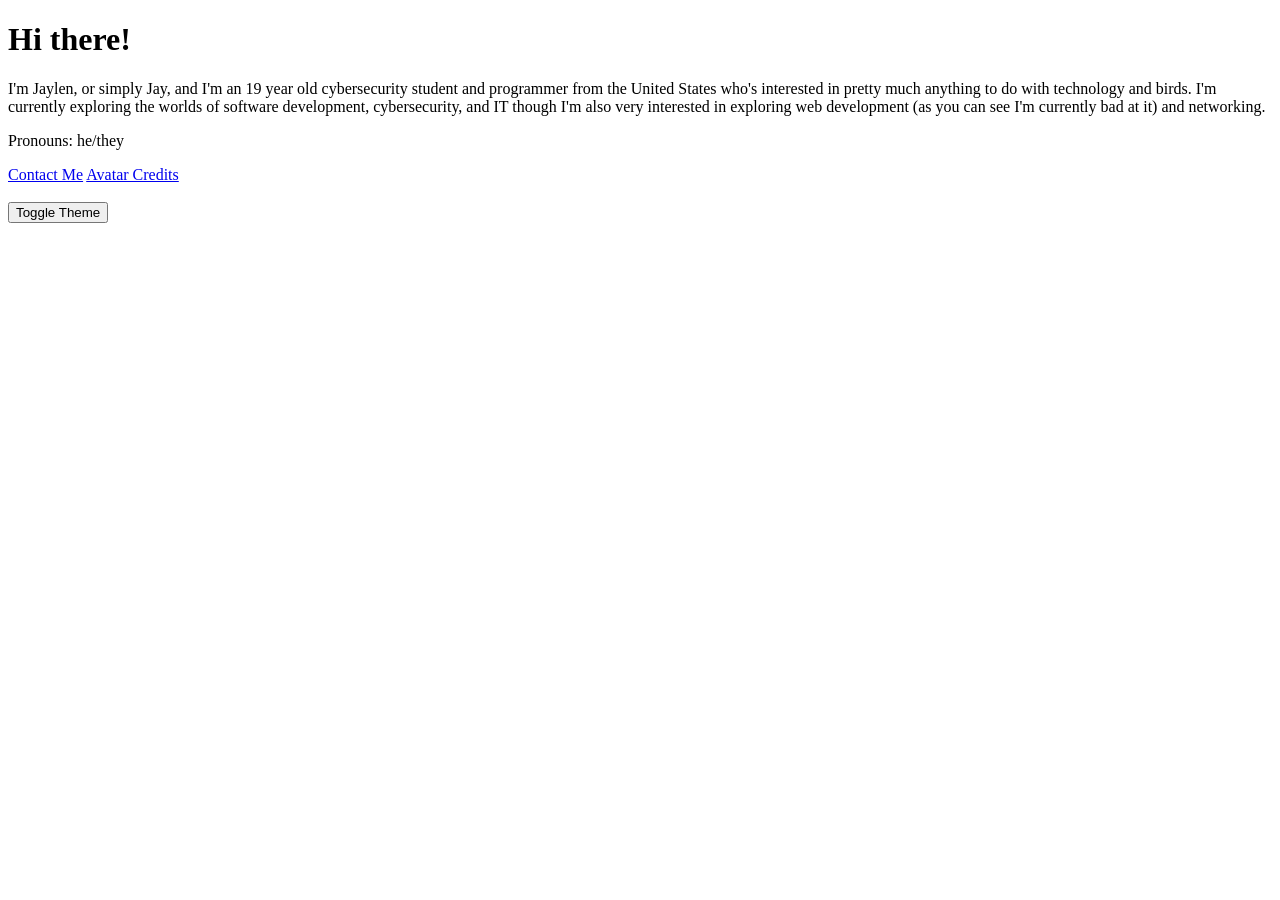
==== index.html @ 3ea10882 "remove /accounts Signed-off-by: Jaylen Ryan <git@jaylenryan.com>" ====
<!DOCTYPE html>
<html lang="en">
<head>
    <!--General Meta Tags-->
    <meta charset="UTF-8">
    <meta http-equiv="X-UA-Compatible" content="IE=edge">
    <meta name="viewport" content="width=device-width, initial-scale=1.0">
    <!--Primary Meta Tags-->
    <title>Jaylen's website</title>
    <meta name="title" content="Jaylen's website!">
    <meta name="description" content="Just another cybersecurity student on the internet who loves technology and birds.">
    <link rel="stylesheet" href="styles/theme.css">
    <script src="scripts/darkmode.js"></script>
    <!--Mastodon Verification-->
    <link rel="me" href="https://infosec.exchange/@jaylen">
    <!--Favicon-->
    <link rel="icon" href="/images/logo.png">
    <link rel="apple-touch-icon" sizes="180x180" href="/images/apple-touch-icon.png">
    <link rel="icon" type="image/png" sizes="32x32" href="/images/favicon-32x32.png">
    <link rel="icon" type="image/png" sizes="16x16" href="/images/favicon-16x16.png">
    <link rel="manifest" href="/images/site.webmanifest">
    <link rel="mask-icon" href="/images/safari-pinned-tab.svg" color="#2083FF">
    <meta name="msapplication-TileColor" content="#2083FF">
    <meta name="msapplication-config" content="/images/browserconfig.xml?v=5">
    <meta name="theme-color" content="#2083FF">
    <!--Open Graph-->
    <meta property="og:type" content="website">
    <meta property="og:url" content="https://jaylenryan.com/">
    <meta property="og:title" content="Jaylen's website!">
    <meta property="og:description" content="Just another cybersecurity student on the internet who loves technology and birds.">
    <meta property="og:image" content="https://jaylenryan.com/images/logo.png">
    <!--Twitter-->
    <meta property="twitter:card" content="summary">
    <meta property="twitter:url" content="https://jaylenryan.com/">
    <meta property="twitter:title" content="Jaylen's website!">
    <meta property="twitter:description" content="Just another cybersecurity student on the internet who loves technology and birds.">
    <meta property="twitter:image" content="https://jaylenryan.com/images/logo.png">
</head>
<body>
    <h1>Hi there!</h1>
    <p>I'm Jaylen, or simply Jay, and I'm an 19 year old cybersecurity student and programmer from the United States who's interested in pretty much anything to do with technology and birds. I'm currently exploring the worlds of software development, cybersecurity, and IT though I'm also very interested in exploring web development (as you can see I'm currently bad at it) and networking.
    <p>Pronouns: he/they</p>
    <a href="/contact">Contact Me</a>
    <a href="https://unsplash.com/photos/G7ZYCNes298">Avatar Credits</a>
    <br><br><button onclick="toggleTheme()">Toggle Theme</button>
</body>
</html>
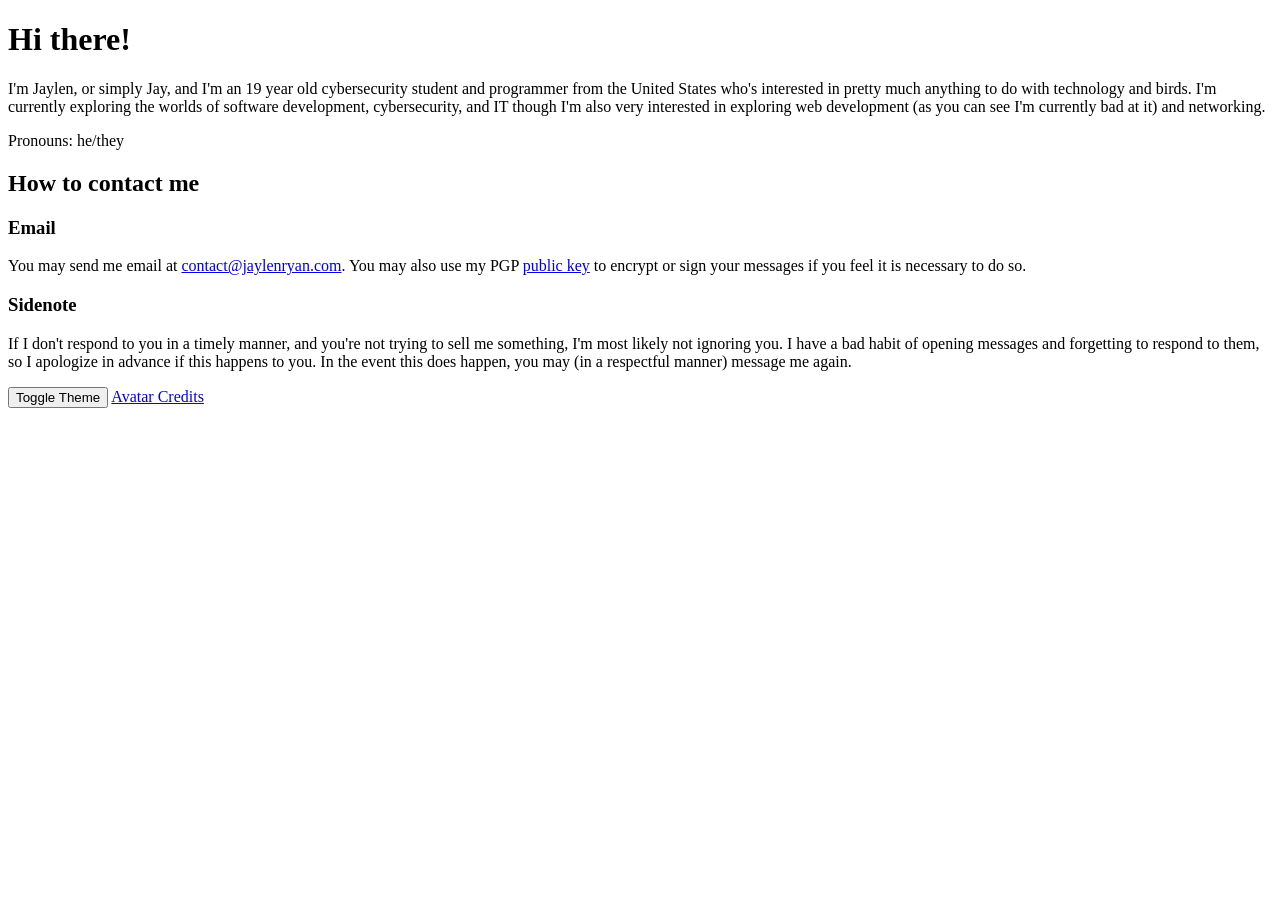
==== commit 31565b1e: "consolidate everything to main page Signed-off-by: Jaylen Ryan <git@jaylenryan.com>" ====
--- a/index.html
+++ b/index.html
@@ -11,8 +11,6 @@
     <meta name="description" content="Just another cybersecurity student on the internet who loves technology and birds.">
     <link rel="stylesheet" href="styles/theme.css">
     <script src="scripts/darkmode.js"></script>
-    <!--Mastodon Verification-->
-    <link rel="me" href="https://infosec.exchange/@jaylen">
     <!--Favicon-->
     <link rel="icon" href="/images/logo.png">
     <link rel="apple-touch-icon" sizes="180x180" href="/images/apple-touch-icon.png">
@@ -38,10 +36,16 @@
 </head>
 <body>
     <h1>Hi there!</h1>
-    <p>I'm Jaylen, or simply Jay, and I'm an 19 year old cybersecurity student and programmer from the United States who's interested in pretty much anything to do with technology and birds. I'm currently exploring the worlds of software development, cybersecurity, and IT though I'm also very interested in exploring web development (as you can see I'm currently bad at it) and networking.
-    <p>Pronouns: he/they</p>
-    <a href="/contact">Contact Me</a>
+        <p>I'm Jaylen, or simply Jay, and I'm an 19 year old cybersecurity student and programmer from the United States who's interested in pretty much anything to do with technology and birds. I'm currently exploring the worlds of software development, cybersecurity, and IT though I'm also very interested in exploring web development (as you can see I'm currently bad at it) and networking.
+        <p>Pronouns: he/they</p>
+
+    <h2>How to contact me</h2>
+        <h3>Email</h3>
+            <p>You may send me email at <a href="mailto:contact@jaylenryan.com">contact@jaylenryan.com</a>. You may also use my PGP <a href="/contact@jaylenryan.com-pub.asc">public key</a> to encrypt or sign your messages if you feel it is necessary to do so.</p>
+        <h3>Sidenote</h3>
+            <p>If I don't respond to you in a timely manner, and you're not trying to sell me something, I'm most likely not ignoring you. I have a bad habit of opening messages and forgetting to respond to them, so I apologize in advance if this happens to you. In the event this does happen, you may (in a respectful manner) message me again.</p>
+    
+    <button onclick="toggleTheme()">Toggle Theme</button></a>
     <a href="https://unsplash.com/photos/G7ZYCNes298">Avatar Credits</a>
-    <br><br><button onclick="toggleTheme()">Toggle Theme</button>
 </body>
 </html>
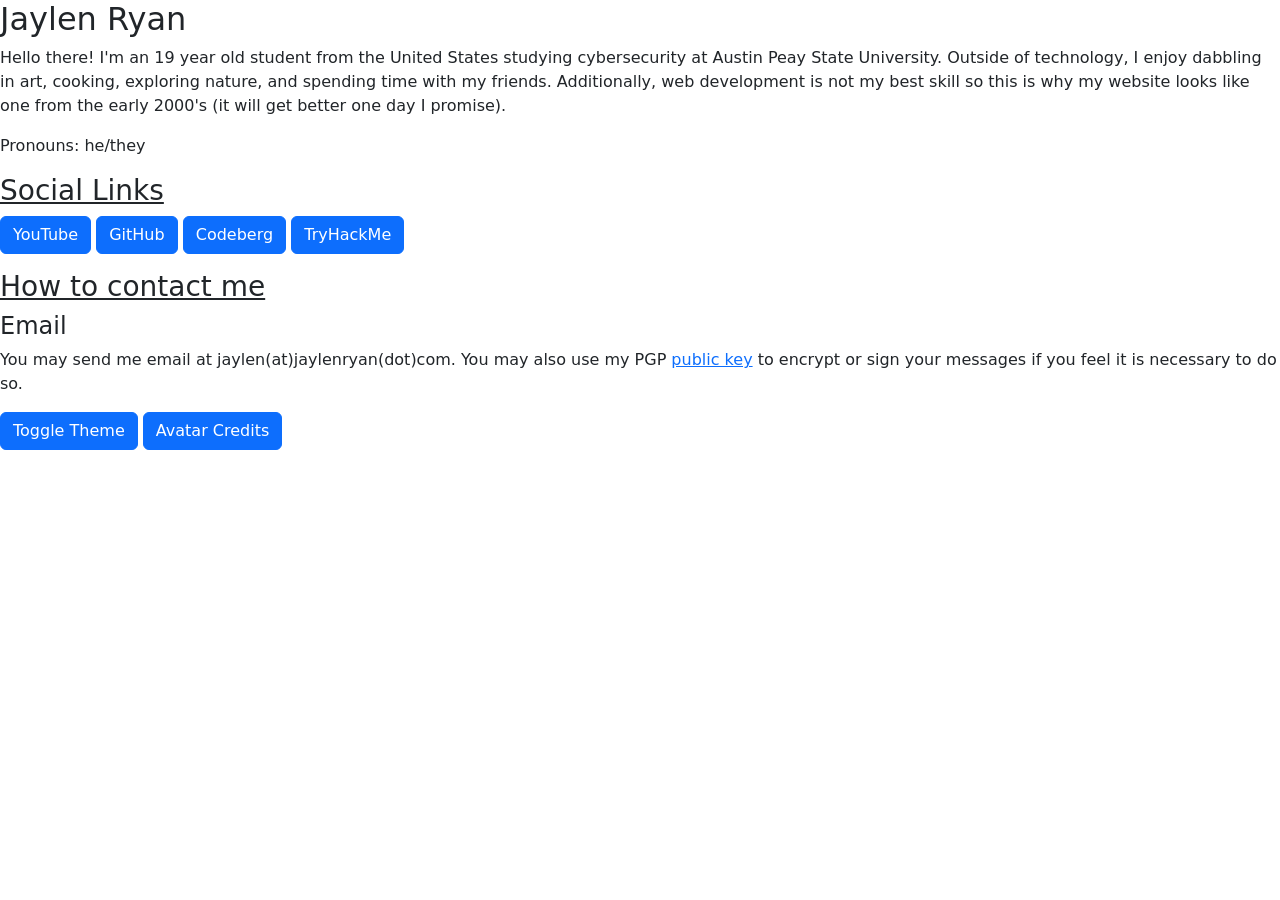
==== commit cf9225bc: "Initial commit Signed-off-by: Jaylen Ryan <jaylen@jaylenryan.com>" ====
--- a/index.html
+++ b/index.html
@@ -8,8 +8,9 @@
     <!--Primary Meta Tags-->
     <title>Jaylen's website</title>
     <meta name="title" content="Jaylen's website!">
-    <meta name="description" content="Just another cybersecurity student on the internet who loves technology and birds.">
+    <meta name="description" content="Just a cybersecurity student on the internet who loves computers, nature, cooking, and art.">
     <link rel="stylesheet" href="styles/theme.css">
+    <link href="https://cdn.jsdelivr.net/npm/bootstrap@5.0.2/dist/css/bootstrap.min.css" rel="stylesheet" integrity="sha384-EVSTQN3/azprG1Anm3QDgpJLIm9Nao0Yz1ztcQTwFspd3yD65VohhpuuCOmLASjC" crossorigin="anonymous">
     <script src="scripts/darkmode.js"></script>
     <!--Favicon-->
     <link rel="icon" href="/images/logo.png">
@@ -23,29 +24,34 @@
     <meta name="theme-color" content="#2083FF">
     <!--Open Graph-->
     <meta property="og:type" content="website">
-    <meta property="og:url" content="https://jaylenryan.com/">
+    <meta property="og:url" content="https://www.jaylenryan.com/">
     <meta property="og:title" content="Jaylen's website!">
-    <meta property="og:description" content="Just another cybersecurity student on the internet who loves technology and birds.">
-    <meta property="og:image" content="https://jaylenryan.com/images/logo.png">
+    <meta property="og:description" content="Just a cybersecurity student on the internet who loves computers, nature, cooking, and art.">
+    <meta property="og:image" content="https://www.jaylenryan.com/images/logo.png">
     <!--Twitter-->
     <meta property="twitter:card" content="summary">
-    <meta property="twitter:url" content="https://jaylenryan.com/">
+    <meta property="twitter:url" content="https://www.jaylenryan.com/">
     <meta property="twitter:title" content="Jaylen's website!">
-    <meta property="twitter:description" content="Just another cybersecurity student on the internet who loves technology and birds.">
-    <meta property="twitter:image" content="https://jaylenryan.com/images/logo.png">
+    <meta property="twitter:description" content="Just a cybersecurity student on the internet who loves computers, nature, cooking, and art.">
+    <meta property="twitter:image" content="https://www.jaylenryan.com/images/logo.png">
+
+
 </head>
 <body>
-    <h1>Hi there!</h1>
-        <p>I'm Jaylen, or simply Jay, and I'm an 19 year old cybersecurity student and programmer from the United States who's interested in pretty much anything to do with technology and birds. I'm currently exploring the worlds of software development, cybersecurity, and IT though I'm also very interested in exploring web development (as you can see I'm currently bad at it) and networking.
+    <h2>Jaylen Ryan</h2>
+        <p>Hello there! I'm an 19 year old student from the United States studying cybersecurity at Austin Peay State University. Outside of technology, I enjoy dabbling in art, cooking, exploring nature, and spending time with my friends. Additionally, web development is not my best skill so this is why my website looks like one from the early 2000's (it will get better one day I promise).
         <p>Pronouns: he/they</p>
 
-    <h2>How to contact me</h2>
-        <h3>Email</h3>
-            <p>You may send me email at <a href="mailto:contact@jaylenryan.com">contact@jaylenryan.com</a>. You may also use my PGP <a href="/contact@jaylenryan.com-pub.asc">public key</a> to encrypt or sign your messages if you feel it is necessary to do so.</p>
-        <h3>Sidenote</h3>
-            <p>If I don't respond to you in a timely manner, and you're not trying to sell me something, I'm most likely not ignoring you. I have a bad habit of opening messages and forgetting to respond to them, so I apologize in advance if this happens to you. In the event this does happen, you may (in a respectful manner) message me again.</p>
-    
-    <button onclick="toggleTheme()">Toggle Theme</button></a>
-    <a href="https://unsplash.com/photos/G7ZYCNes298">Avatar Credits</a>
+    <h3><u>Social Links</u></h3>
+        <a href="https://www.youtube.com/@jcryan" class="btn btn-primary">YouTube</a>
+        <a href="https://github.com/jaylenthebird" class="btn btn-primary">GitHub</a>
+        <a href="https://codeberg.org/jaylen" class="btn btn-primary">Codeberg</a>
+        <a href="https://tryhackme.com/p/jcryan" class="btn btn-primary">TryHackMe</a>
+        <p>
+    <h3><u>How to contact me</u></h3>
+        <h4>Email</h4>
+            <p>You may send me email at jaylen(at)jaylenryan(dot)com</a>. You may also use my PGP <a href="/.well-known/openpgpkey/hu/twa3sw33r9ywxqoh9xbpg5ptsc6snqy3">public key</a> to encrypt or sign your messages if you feel it is necessary to do so.</p>
+    <button type="button" class="btn btn-primary" onclick="toggleTheme()">Toggle Theme</button></a>
+    <a href="https://unsplash.com/photos/G7ZYCNes298" class="btn btn-primary">Avatar Credits</a>
 </body>
-</html>+</html>
--- a/styles/theme.css
+++ b/styles/theme.css
@@ -0,0 +1,9 @@
+body {
+    background-color: white;
+    color: black;
+}
+  
+.dark-mode {
+    background-color: black;
+    color: white;
+}
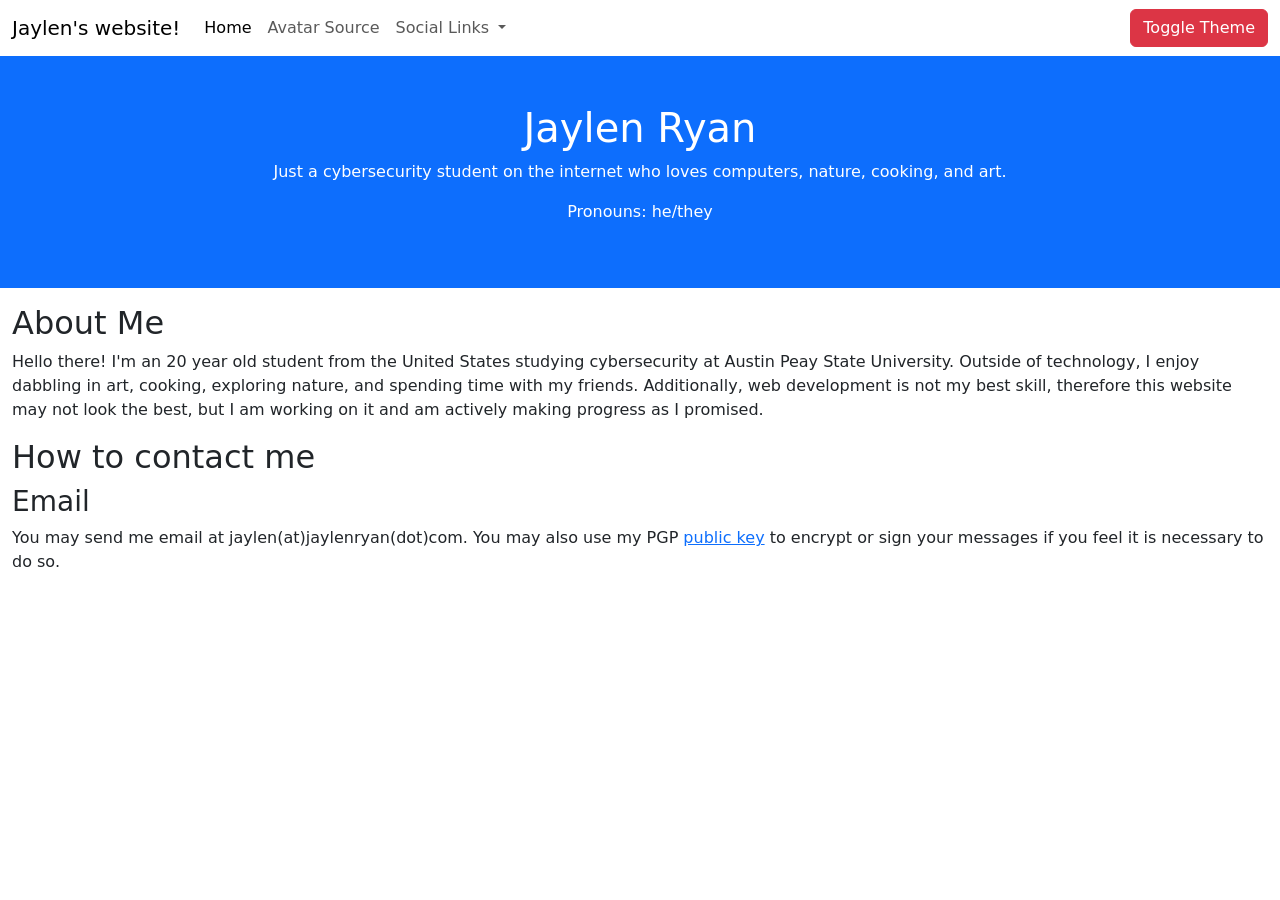
==== commit e341a4fb: "Massive styling improvements finally Signed-off-by: Jaylen Ryan <jaylen@jaylenryan.com>" ====
--- a/index.html
+++ b/index.html
@@ -3,15 +3,16 @@
 <head>
     <!--General Meta Tags-->
     <meta charset="UTF-8">
-    <meta http-equiv="X-UA-Compatible" content="IE=edge">
-    <meta name="viewport" content="width=device-width, initial-scale=1.0">
+    <meta name="viewport" content="width=device-width, initial-scale=1">
     <!--Primary Meta Tags-->
     <title>Jaylen's website</title>
     <meta name="title" content="Jaylen's website!">
     <meta name="description" content="Just a cybersecurity student on the internet who loves computers, nature, cooking, and art.">
-    <link rel="stylesheet" href="styles/theme.css">
-    <link href="https://cdn.jsdelivr.net/npm/bootstrap@5.0.2/dist/css/bootstrap.min.css" rel="stylesheet" integrity="sha384-EVSTQN3/azprG1Anm3QDgpJLIm9Nao0Yz1ztcQTwFspd3yD65VohhpuuCOmLASjC" crossorigin="anonymous">
-    <script src="scripts/darkmode.js"></script>
+    <!--<link rel="stylesheet" href="styles/theme.css">-->
+    <link href="https://cdn.jsdelivr.net/npm/bootstrap@5.3.3/dist/css/bootstrap.min.css" rel="stylesheet" integrity="sha384-QWTKZyjpPEjISv5WaRU9OFeRpok6YctnYmDr5pNlyT2bRjXh0JMhjY6hW+ALEwIH" crossorigin="anonymous">
+    <script src="https://cdn.jsdelivr.net/npm/bootstrap@5.3.3/dist/js/bootstrap.bundle.min.js" integrity="sha384-YvpcrYf0tY3lHB60NNkmXc5s9fDVZLESaAA55NDzOxhy9GkcIdslK1eN7N6jIeHz" crossorigin="anonymous"></script>
+
+    <script src="scripts/darkMode.js"></script>
     <!--Favicon-->
     <link rel="icon" href="/images/logo.png">
     <link rel="apple-touch-icon" sizes="180x180" href="/images/apple-touch-icon.png">
@@ -34,24 +35,58 @@
     <meta property="twitter:title" content="Jaylen's website!">
     <meta property="twitter:description" content="Just a cybersecurity student on the internet who loves computers, nature, cooking, and art.">
     <meta property="twitter:image" content="https://www.jaylenryan.com/images/logo.png">
-
-
 </head>
 <body>
-    <h2>Jaylen Ryan</h2>
-        <p>Hello there! I'm an 19 year old student from the United States studying cybersecurity at Austin Peay State University. Outside of technology, I enjoy dabbling in art, cooking, exploring nature, and spending time with my friends. Additionally, web development is not my best skill so this is why my website looks like one from the early 2000's (it will get better one day I promise).
-        <p>Pronouns: he/they</p>
 
-    <h3><u>Social Links</u></h3>
-        <a href="https://www.youtube.com/@jcryan" class="btn btn-primary">YouTube</a>
-        <a href="https://github.com/jaylenthebird" class="btn btn-primary">GitHub</a>
-        <a href="https://codeberg.org/jaylen" class="btn btn-primary">Codeberg</a>
-        <a href="https://tryhackme.com/p/jcryan" class="btn btn-primary">TryHackMe</a>
-        <p>
-    <h3><u>How to contact me</u></h3>
-        <h4>Email</h4>
-            <p>You may send me email at jaylen(at)jaylenryan(dot)com</a>. You may also use my PGP <a href="/.well-known/openpgpkey/hu/twa3sw33r9ywxqoh9xbpg5ptsc6snqy3">public key</a> to encrypt or sign your messages if you feel it is necessary to do so.</p>
-    <button type="button" class="btn btn-primary" onclick="toggleTheme()">Toggle Theme</button></a>
-    <a href="https://unsplash.com/photos/G7ZYCNes298" class="btn btn-primary">Avatar Credits</a>
+<nav class="navbar navbar-expand-lg navbar-light">
+    <div class="container-fluid">
+        <a class="navbar-brand" href="#">Jaylen's website!</a>
+        <button class="navbar-toggler" type="button" data-toggle="collapse" data-target="#navbarSupportedContent" aria-controls="navbarSupportedContent" aria-expanded="false" aria-label="Toggle navigation">
+            <span class="navbar-toggler-icon"></span>
+        </button>
+
+        <div class="collapse navbar-collapse" id="navbarSupportedContent">
+            <ul class="navbar-nav mr-auto mb-2 mb-lg-0">
+                <li class="nav-item">
+                    <a class="nav-link active" aria-current="page" href="#">Home</a>
+                </li>
+                <li class="nav-item">
+                    <a class="nav-link" href="https://unsplash.com/photos/G7ZYCNes298">Avatar Source</a>
+                </li>
+            <!-- Links -->
+                <li class="nav-item dropdown">
+                    <a class="nav-link dropdown-toggle" href="#" id="navbarDropdown" role="button" data-bs-toggle="dropdown" aria-expanded="false">
+                        Social Links
+                    </a>
+                    <ul class="dropdown-menu" aria-labelledby="navbarDropdown">
+                        <a class="dropdown-item" href="https://www.youtube.com/@jcryan">YouTube</a>
+                        <a class="dropdown-item" href="https://github.com/jaylenthebird">GitHub</a>
+                        <a class="dropdown-item" href="https://codeberg.org/jaylen">Codeberg</a>
+                        <a class="dropdown-item" href="https://tryhackme.com/p/jcryan">TryHackMe</a>
+                    </ul>
+                </li>
+            </ul>
+        </div>
+        <button class="btn btn-danger navbar-btn" onclick="toggleTheme()">Toggle Theme</button>
+    </div>
+</nav>
+
+<div class="container-fluid p-5 bg-primary text-white text-center">
+    <h1>Jaylen Ryan</h1>
+    <p>Just a cybersecurity student on the internet who loves computers, nature, cooking, and art.</p>
+    <p>Pronouns: he/they</p>
+</div>
+
+<div class="container-fluid mt-3">
+    <h2>About Me</h2>
+    <p>Hello there! I'm an 20 year old student from the United States studying cybersecurity at Austin Peay State University. Outside of technology, I enjoy dabbling in art, cooking, exploring nature, and spending time with my friends. Additionally, web development is not my best skill, therefore this website may not look the best, but I am working on it and am actively making progress as I promised.</p>
+</div>
+
+<div class="container-fluid mt-3">
+    <h2>How to contact me</h2>
+    <h3>Email</h3>
+    <p>You may send me email at jaylen(at)jaylenryan(dot)com</a>. You may also use my PGP <a href="/.well-known/openpgpkey/hu/twa3sw33r9ywxqoh9xbpg5ptsc6snqy3">public key</a> to encrypt or sign your messages if you feel it is necessary to do so.</p>
+</div>
+
 </body>
 </html>
